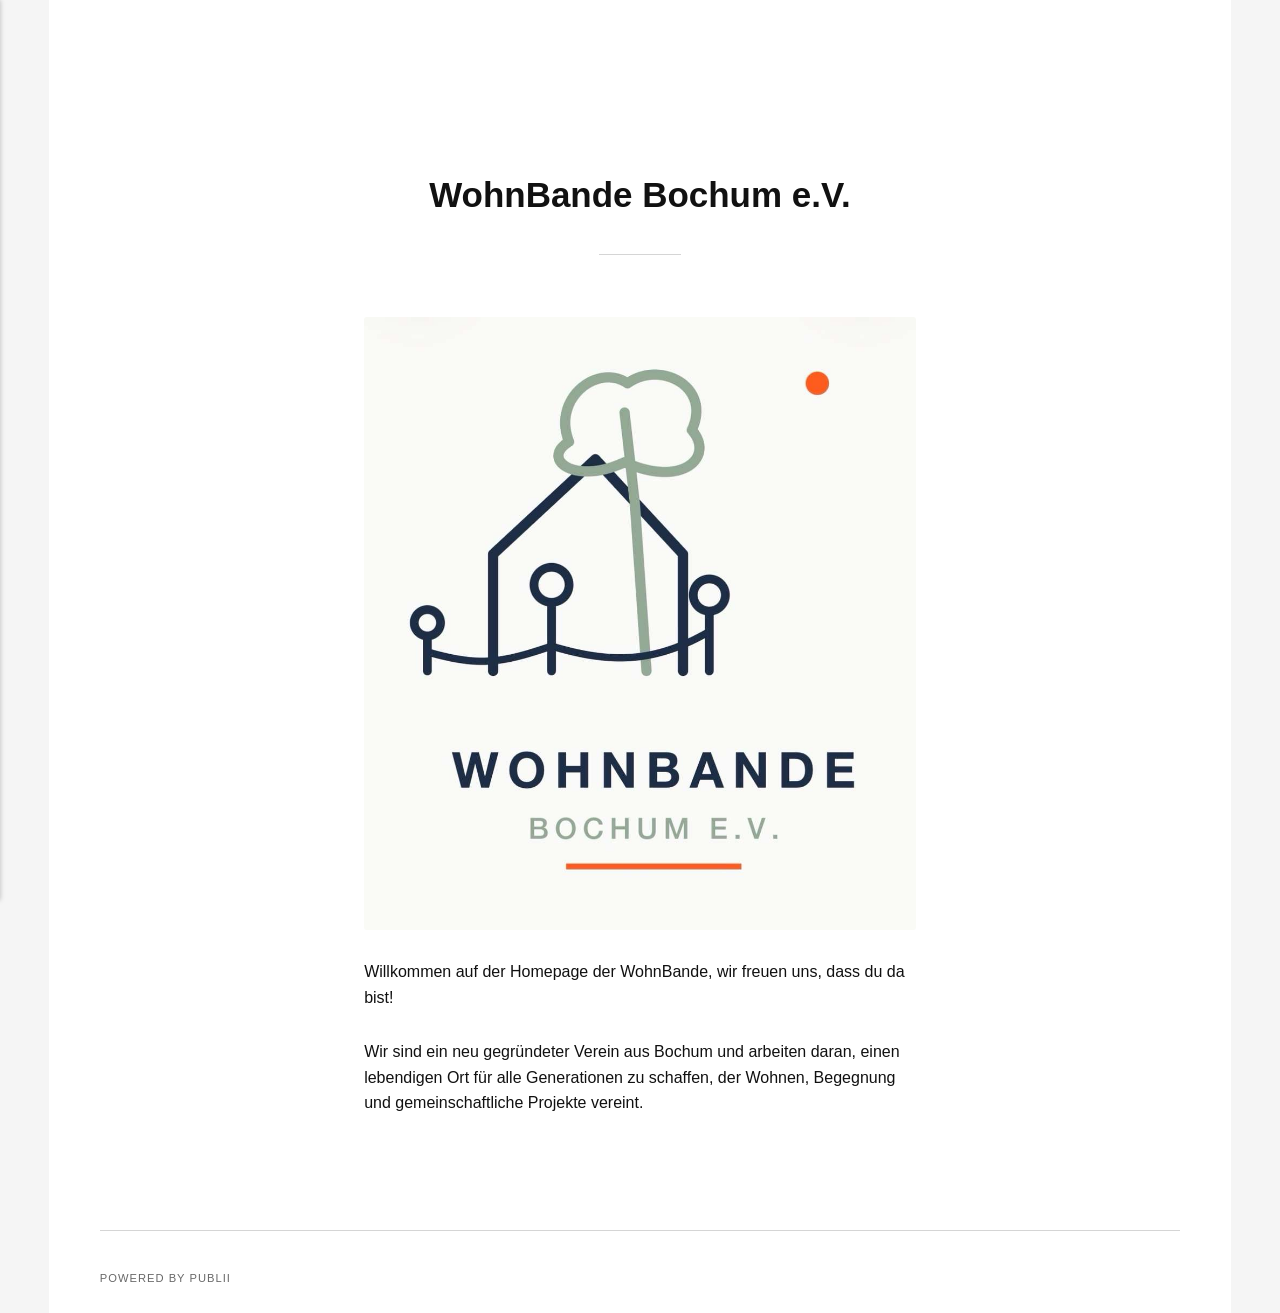
==== index.html @ e1ef2cfe "Updated from Publii" ====
<!DOCTYPE html><html lang="de"><head><meta charset="utf-8"><meta http-equiv="X-UA-Compatible" content="IE=edge"><meta name="viewport" content="width=device-width,initial-scale=1"><title>WohnBande Bochum e.V. - www.wohnbande-bochum.de</title><meta name="description" content="Willkommen auf der Homepage der WohnBande, wir freuen uns, dass du da&hellip;"><meta name="generator" content="Publii Open-Source CMS for Static Site"><link rel="canonical" href="https://alteuhle.github.io/wohnbande-bochum/"><link rel="alternate" type="application/atom+xml" href="https://alteuhle.github.io/wohnbande-bochum/feed.xml" title="www.wohnbande-bochum.de - RSS"><link rel="alternate" type="application/json" href="https://alteuhle.github.io/wohnbande-bochum/feed.json" title="www.wohnbande-bochum.de - JSON"><meta property="og:title" content="WohnBande Bochum e.V."><meta property="og:image" content="https://alteuhle.github.io/wohnbande-bochum/media/website/Logo_WohnBande.jpeg"><meta property="og:image:width" content="1170"><meta property="og:image:height" content="1300"><meta property="og:site_name" content="www.wohnbande-bochum.de"><meta property="og:description" content="Willkommen auf der Homepage der WohnBande, wir freuen uns, dass du da&hellip;"><meta property="og:url" content="https://alteuhle.github.io/wohnbande-bochum/"><meta property="og:type" content="article"><link rel="stylesheet" href="https://alteuhle.github.io/wohnbande-bochum/assets/css/style.css?v=b4f8182f8ec74cb9246003c094d4bc05"><script type="application/ld+json">{"@context":"http://schema.org","@type":"Article","mainEntityOfPage":{"@type":"WebPage","@id":"https://alteuhle.github.io/wohnbande-bochum/"},"headline":"WohnBande Bochum e.V.","datePublished":"2026-01-14T19:55+01:00","dateModified":"2026-10-03T09:33+02:00","image":{"@type":"ImageObject","url":"https://alteuhle.github.io/wohnbande-bochum/media/website/Logo_WohnBande.jpeg","height":1300,"width":1170},"description":"Willkommen auf der Homepage der WohnBande, wir freuen uns, dass du da&hellip;","author":{"@type":"Person","name":"WohnBande","url":"https://alteuhle.github.io/wohnbande-bochum/authors/infrateam/"},"publisher":{"@type":"Organization","name":"WohnBande","logo":{"@type":"ImageObject","url":"https://alteuhle.github.io/wohnbande-bochum/media/website/Logo_WohnBande.jpeg","height":1300,"width":1170}}}</script><noscript><style>img[loading] {
                    opacity: 1;
                }</style></noscript></head><body class="page-template"><div class="container"><header class="header" id="js-header"><a href="https://alteuhle.github.io/wohnbande-bochum/" class="logo"><img src="https://alteuhle.github.io/wohnbande-bochum/media/website/Logo_WohnBande.jpeg" alt="www.wohnbande-bochum.de" width="1170" height="1300"></a><nav class="navbar js-navbar"><button class="navbar__toggle js-toggle" aria-label="Menu"><span class="navbar__toggle-box"><span class="navbar__toggle-inner">Menu</span></span></button><ul class="navbar__menu"><li><a href="https://alteuhle.github.io/wohnbande-bochum/ueber-uns.html" target="_self">Über uns</a></li><li><a href="https://alteuhle.github.io/wohnbande-bochum/nutzungskonzept.html" target="_self">Unsere Vision</a></li><li><a href="https://alteuhle.github.io/wohnbande-bochum/aktuelles.html" target="_self">Aktuelles</a></li><li><a href="https://alteuhle.github.io/wohnbande-bochum/wohnbanden-news.html" target="_blank">Newsletter</a></li><li><a href="https://alteuhle.github.io/wohnbande-bochum/impressum-and-kontakt.html" target="_self">Impressum &amp; Kontakt</a></li></ul></nav></header><main class="page"><article class="content wrapper"><header class="hero"><h1 class="content__title">WohnBande Bochum e.V.</h1></header><div class="content__entry"><figure class="post__image"><img loading="lazy" src="https://alteuhle.github.io/wohnbande-bochum/media/posts/6/Logo_WohnBande.jpeg" alt="" width="1170" height="1300" sizes="(max-width: 1024px) 100vw, 1024px" srcset="https://alteuhle.github.io/wohnbande-bochum/media/posts/6/responsive/Logo_WohnBande-xs.jpeg 300w, https://alteuhle.github.io/wohnbande-bochum/media/posts/6/responsive/Logo_WohnBande-sm.jpeg 480w, https://alteuhle.github.io/wohnbande-bochum/media/posts/6/responsive/Logo_WohnBande-md.jpeg 768w, https://alteuhle.github.io/wohnbande-bochum/media/posts/6/responsive/Logo_WohnBande-lg.jpeg 1024w"></figure><p>Willkommen auf der Homepage der WohnBande, wir freuen uns, dass du da bist!</p><p>Wir sind ein neu gegründeter Verein aus Bochum und arbeiten daran, einen lebendigen Ort für alle Generationen zu schaffen, der Wohnen, Begegnung und gemeinschaftliche Projekte vereint. </p></div></article></main><footer class="footer"><div class="footer__copyright">Powered by Publii</div></footer></div><script defer="defer" src="https://alteuhle.github.io/wohnbande-bochum/assets/js/scripts.min.js?v=4268bfae06e330d473c424d50f09abda"></script><script>window.publiiThemeMenuConfig={mobileMenuMode:'sidebar',animationSpeed:300,submenuWidth: 'auto',doubleClickTime:500,mobileMenuExpandableSubmenus:true,relatedContainerForOverlayMenuSelector:'.navbar'};</script><script>/*<![CDATA[*/var images=document.querySelectorAll("img[loading]");for(var i=0;i<images.length;i++){if(images[i].complete){images[i].classList.add("is-loaded")}else{images[i].addEventListener("load",function(){this.classList.add("is-loaded")},false)}};/*]]>*/</script></body></html>
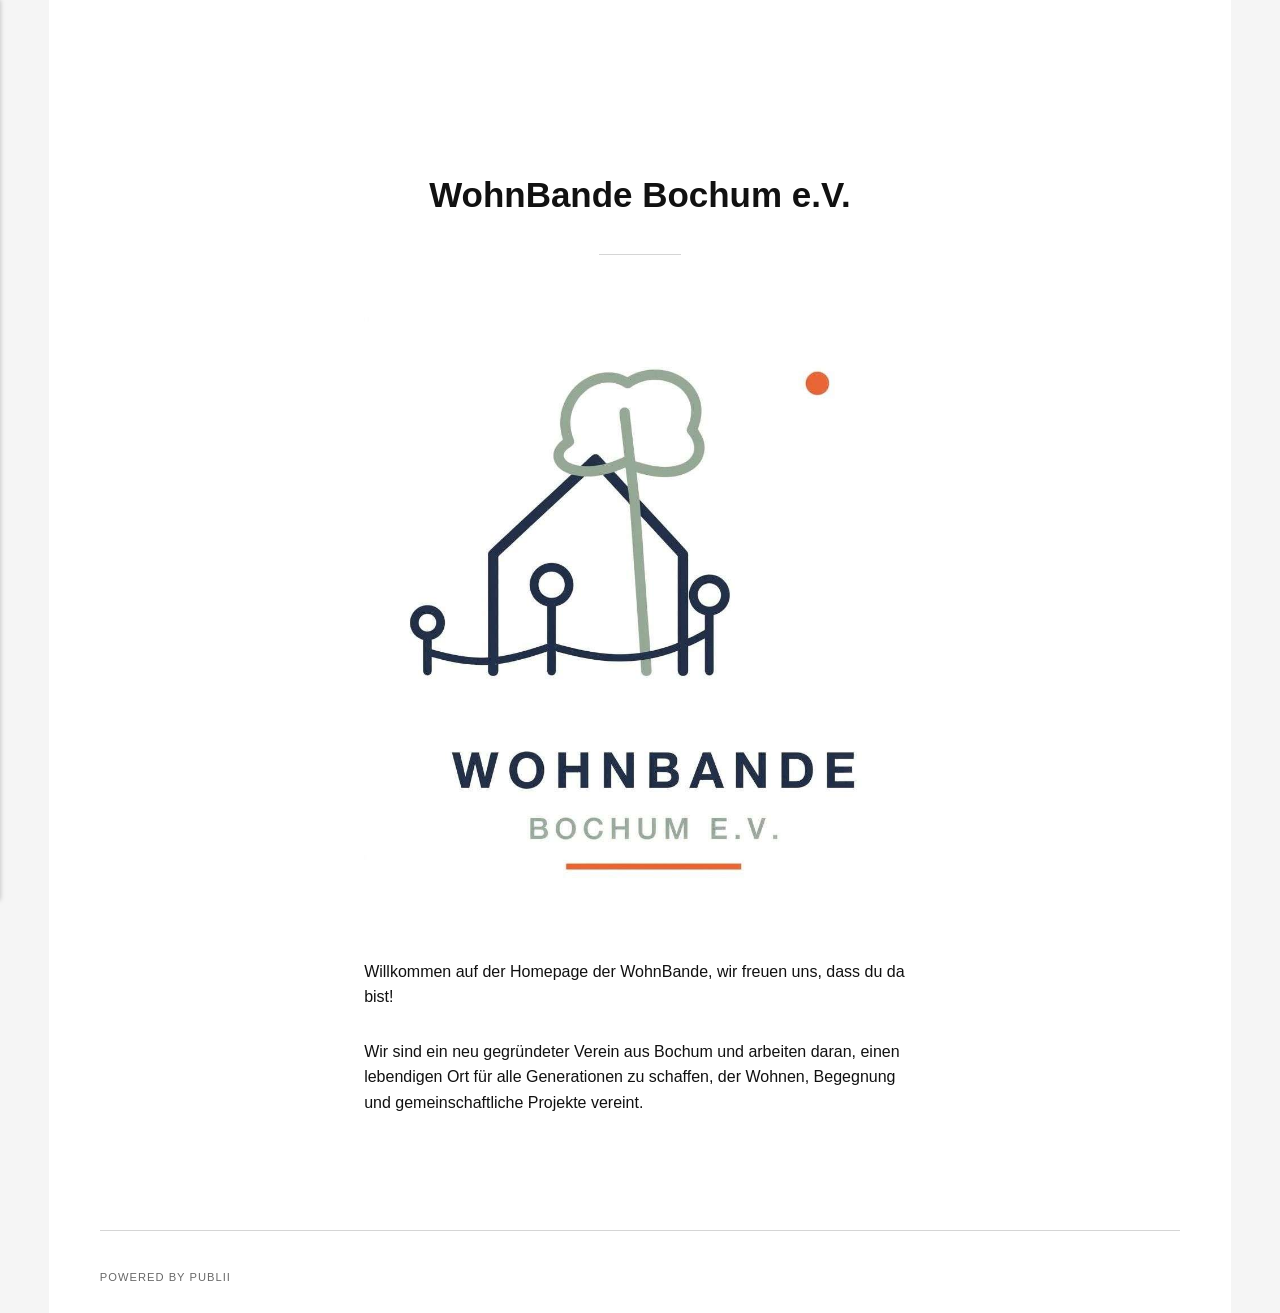
==== commit 77ec5abc: "Updated from Publii" ====
--- a/index.html
+++ b/index.html
@@ -1,3 +1,3 @@
-<!DOCTYPE html><html lang="de"><head><meta charset="utf-8"><meta http-equiv="X-UA-Compatible" content="IE=edge"><meta name="viewport" content="width=device-width,initial-scale=1"><title>WohnBande Bochum e.V. - www.wohnbande-bochum.de</title><meta name="description" content="Willkommen auf der Homepage der WohnBande, wir freuen uns, dass du da&hellip;"><meta name="generator" content="Publii Open-Source CMS for Static Site"><link rel="canonical" href="https://alteuhle.github.io/wohnbande-bochum/"><link rel="alternate" type="application/atom+xml" href="https://alteuhle.github.io/wohnbande-bochum/feed.xml" title="www.wohnbande-bochum.de - RSS"><link rel="alternate" type="application/json" href="https://alteuhle.github.io/wohnbande-bochum/feed.json" title="www.wohnbande-bochum.de - JSON"><meta property="og:title" content="WohnBande Bochum e.V."><meta property="og:image" content="https://alteuhle.github.io/wohnbande-bochum/media/website/Logo_WohnBande.jpeg"><meta property="og:image:width" content="1170"><meta property="og:image:height" content="1300"><meta property="og:site_name" content="www.wohnbande-bochum.de"><meta property="og:description" content="Willkommen auf der Homepage der WohnBande, wir freuen uns, dass du da&hellip;"><meta property="og:url" content="https://alteuhle.github.io/wohnbande-bochum/"><meta property="og:type" content="article"><link rel="stylesheet" href="https://alteuhle.github.io/wohnbande-bochum/assets/css/style.css?v=b4f8182f8ec74cb9246003c094d4bc05"><script type="application/ld+json">{"@context":"http://schema.org","@type":"Article","mainEntityOfPage":{"@type":"WebPage","@id":"https://alteuhle.github.io/wohnbande-bochum/"},"headline":"WohnBande Bochum e.V.","datePublished":"2026-01-14T19:55+01:00","dateModified":"2026-10-03T09:33+02:00","image":{"@type":"ImageObject","url":"https://alteuhle.github.io/wohnbande-bochum/media/website/Logo_WohnBande.jpeg","height":1300,"width":1170},"description":"Willkommen auf der Homepage der WohnBande, wir freuen uns, dass du da&hellip;","author":{"@type":"Person","name":"WohnBande","url":"https://alteuhle.github.io/wohnbande-bochum/authors/infrateam/"},"publisher":{"@type":"Organization","name":"WohnBande","logo":{"@type":"ImageObject","url":"https://alteuhle.github.io/wohnbande-bochum/media/website/Logo_WohnBande.jpeg","height":1300,"width":1170}}}</script><noscript><style>img[loading] {
+<!DOCTYPE html><html lang="de"><head><meta charset="utf-8"><meta http-equiv="X-UA-Compatible" content="IE=edge"><meta name="viewport" content="width=device-width,initial-scale=1"><title>WohnBande Bochum e.V. - www.wohnbande-bochum.de</title><meta name="description" content="Willkommen auf der Homepage der WohnBande, wir freuen uns, dass du da&hellip;"><meta name="generator" content="Publii Open-Source CMS for Static Site"><link rel="canonical" href="https://alteuhle.github.io/wohnbande-bochum/"><link rel="alternate" type="application/atom+xml" href="https://alteuhle.github.io/wohnbande-bochum/feed.xml" title="www.wohnbande-bochum.de - RSS"><link rel="alternate" type="application/json" href="https://alteuhle.github.io/wohnbande-bochum/feed.json" title="www.wohnbande-bochum.de - JSON"><meta property="og:title" content="WohnBande Bochum e.V."><meta property="og:image" content="https://alteuhle.github.io/wohnbande-bochum/media/website/Logo_WohnBande_weiss.jpg"><meta property="og:image:width" content="976"><meta property="og:image:height" content="1084"><meta property="og:site_name" content="www.wohnbande-bochum.de"><meta property="og:description" content="Willkommen auf der Homepage der WohnBande, wir freuen uns, dass du da&hellip;"><meta property="og:url" content="https://alteuhle.github.io/wohnbande-bochum/"><meta property="og:type" content="article"><link rel="stylesheet" href="https://alteuhle.github.io/wohnbande-bochum/assets/css/style.css?v=b4f8182f8ec74cb9246003c094d4bc05"><script type="application/ld+json">{"@context":"http://schema.org","@type":"Article","mainEntityOfPage":{"@type":"WebPage","@id":"https://alteuhle.github.io/wohnbande-bochum/"},"headline":"WohnBande Bochum e.V.","datePublished":"2026-01-14T19:55+01:00","dateModified":"2026-10-05T12:48+02:00","image":{"@type":"ImageObject","url":"https://alteuhle.github.io/wohnbande-bochum/media/website/Logo_WohnBande_weiss.jpg","height":1084,"width":976},"description":"Willkommen auf der Homepage der WohnBande, wir freuen uns, dass du da&hellip;","author":{"@type":"Person","name":"WohnBande","url":"https://alteuhle.github.io/wohnbande-bochum/authors/infrateam/"},"publisher":{"@type":"Organization","name":"WohnBande","logo":{"@type":"ImageObject","url":"https://alteuhle.github.io/wohnbande-bochum/media/website/Logo_WohnBande_weiss.jpg","height":1084,"width":976}}}</script><noscript><style>img[loading] {
                     opacity: 1;
-                }</style></noscript></head><body class="page-template"><div class="container"><header class="header" id="js-header"><a href="https://alteuhle.github.io/wohnbande-bochum/" class="logo"><img src="https://alteuhle.github.io/wohnbande-bochum/media/website/Logo_WohnBande.jpeg" alt="www.wohnbande-bochum.de" width="1170" height="1300"></a><nav class="navbar js-navbar"><button class="navbar__toggle js-toggle" aria-label="Menu"><span class="navbar__toggle-box"><span class="navbar__toggle-inner">Menu</span></span></button><ul class="navbar__menu"><li><a href="https://alteuhle.github.io/wohnbande-bochum/ueber-uns.html" target="_self">Über uns</a></li><li><a href="https://alteuhle.github.io/wohnbande-bochum/nutzungskonzept.html" target="_self">Unsere Vision</a></li><li><a href="https://alteuhle.github.io/wohnbande-bochum/aktuelles.html" target="_self">Aktuelles</a></li><li><a href="https://alteuhle.github.io/wohnbande-bochum/wohnbanden-news.html" target="_blank">Newsletter</a></li><li><a href="https://alteuhle.github.io/wohnbande-bochum/impressum-and-kontakt.html" target="_self">Impressum &amp; Kontakt</a></li></ul></nav></header><main class="page"><article class="content wrapper"><header class="hero"><h1 class="content__title">WohnBande Bochum e.V.</h1></header><div class="content__entry"><figure class="post__image"><img loading="lazy" src="https://alteuhle.github.io/wohnbande-bochum/media/posts/6/Logo_WohnBande.jpeg" alt="" width="1170" height="1300" sizes="(max-width: 1024px) 100vw, 1024px" srcset="https://alteuhle.github.io/wohnbande-bochum/media/posts/6/responsive/Logo_WohnBande-xs.jpeg 300w, https://alteuhle.github.io/wohnbande-bochum/media/posts/6/responsive/Logo_WohnBande-sm.jpeg 480w, https://alteuhle.github.io/wohnbande-bochum/media/posts/6/responsive/Logo_WohnBande-md.jpeg 768w, https://alteuhle.github.io/wohnbande-bochum/media/posts/6/responsive/Logo_WohnBande-lg.jpeg 1024w"></figure><p>Willkommen auf der Homepage der WohnBande, wir freuen uns, dass du da bist!</p><p>Wir sind ein neu gegründeter Verein aus Bochum und arbeiten daran, einen lebendigen Ort für alle Generationen zu schaffen, der Wohnen, Begegnung und gemeinschaftliche Projekte vereint. </p></div></article></main><footer class="footer"><div class="footer__copyright">Powered by Publii</div></footer></div><script defer="defer" src="https://alteuhle.github.io/wohnbande-bochum/assets/js/scripts.min.js?v=4268bfae06e330d473c424d50f09abda"></script><script>window.publiiThemeMenuConfig={mobileMenuMode:'sidebar',animationSpeed:300,submenuWidth: 'auto',doubleClickTime:500,mobileMenuExpandableSubmenus:true,relatedContainerForOverlayMenuSelector:'.navbar'};</script><script>/*<![CDATA[*/var images=document.querySelectorAll("img[loading]");for(var i=0;i<images.length;i++){if(images[i].complete){images[i].classList.add("is-loaded")}else{images[i].addEventListener("load",function(){this.classList.add("is-loaded")},false)}};/*]]>*/</script></body></html>+                }</style></noscript></head><body class="page-template"><div class="container"><header class="header" id="js-header"><a href="https://alteuhle.github.io/wohnbande-bochum/" class="logo"><img src="https://alteuhle.github.io/wohnbande-bochum/media/website/Logo_WohnBande_weiss.jpg" alt="www.wohnbande-bochum.de" width="976" height="1084"></a><nav class="navbar js-navbar"><button class="navbar__toggle js-toggle" aria-label="Menu"><span class="navbar__toggle-box"><span class="navbar__toggle-inner">Menu</span></span></button><ul class="navbar__menu"><li><a href="https://alteuhle.github.io/wohnbande-bochum/ueber-uns.html" target="_self">Über uns</a></li><li><a href="https://alteuhle.github.io/wohnbande-bochum/nutzungskonzept.html" target="_self">Unsere Vision</a></li><li><a href="https://alteuhle.github.io/wohnbande-bochum/aktuelles.html" target="_self">Aktuelles</a></li><li><a href="https://alteuhle.github.io/wohnbande-bochum/wohnbanden-news.html" target="_blank">Newsletter</a></li><li><a href="https://alteuhle.github.io/wohnbande-bochum/impressum-and-kontakt.html" target="_self">Impressum &amp; Kontakt</a></li></ul></nav></header><main class="page"><article class="content wrapper"><header class="hero"><h1 class="content__title">WohnBande Bochum e.V.</h1></header><div class="content__entry"><figure class="post__image"><img loading="lazy" src="https://alteuhle.github.io/wohnbande-bochum/media/posts/6/Logo_WohnBande_weiss.jpg" alt="" width="976" height="1084" sizes="(max-width: 1024px) 100vw, 1024px" srcset="https://alteuhle.github.io/wohnbande-bochum/media/posts/6/responsive/Logo_WohnBande_weiss-xs.jpg 300w, https://alteuhle.github.io/wohnbande-bochum/media/posts/6/responsive/Logo_WohnBande_weiss-sm.jpg 480w, https://alteuhle.github.io/wohnbande-bochum/media/posts/6/responsive/Logo_WohnBande_weiss-md.jpg 768w, https://alteuhle.github.io/wohnbande-bochum/media/posts/6/responsive/Logo_WohnBande_weiss-lg.jpg 1024w"></figure><p>Willkommen auf der Homepage der WohnBande, wir freuen uns, dass du da bist!</p><p>Wir sind ein neu gegründeter Verein aus Bochum und arbeiten daran, einen lebendigen Ort für alle Generationen zu schaffen, der Wohnen, Begegnung und gemeinschaftliche Projekte vereint. </p></div></article></main><footer class="footer"><div class="footer__copyright">Powered by Publii</div></footer></div><script defer="defer" src="https://alteuhle.github.io/wohnbande-bochum/assets/js/scripts.min.js?v=4268bfae06e330d473c424d50f09abda"></script><script>window.publiiThemeMenuConfig={mobileMenuMode:'sidebar',animationSpeed:300,submenuWidth: 'auto',doubleClickTime:500,mobileMenuExpandableSubmenus:true,relatedContainerForOverlayMenuSelector:'.navbar'};</script><script>/*<![CDATA[*/var images=document.querySelectorAll("img[loading]");for(var i=0;i<images.length;i++){if(images[i].complete){images[i].classList.add("is-loaded")}else{images[i].addEventListener("load",function(){this.classList.add("is-loaded")},false)}};/*]]>*/</script></body></html>
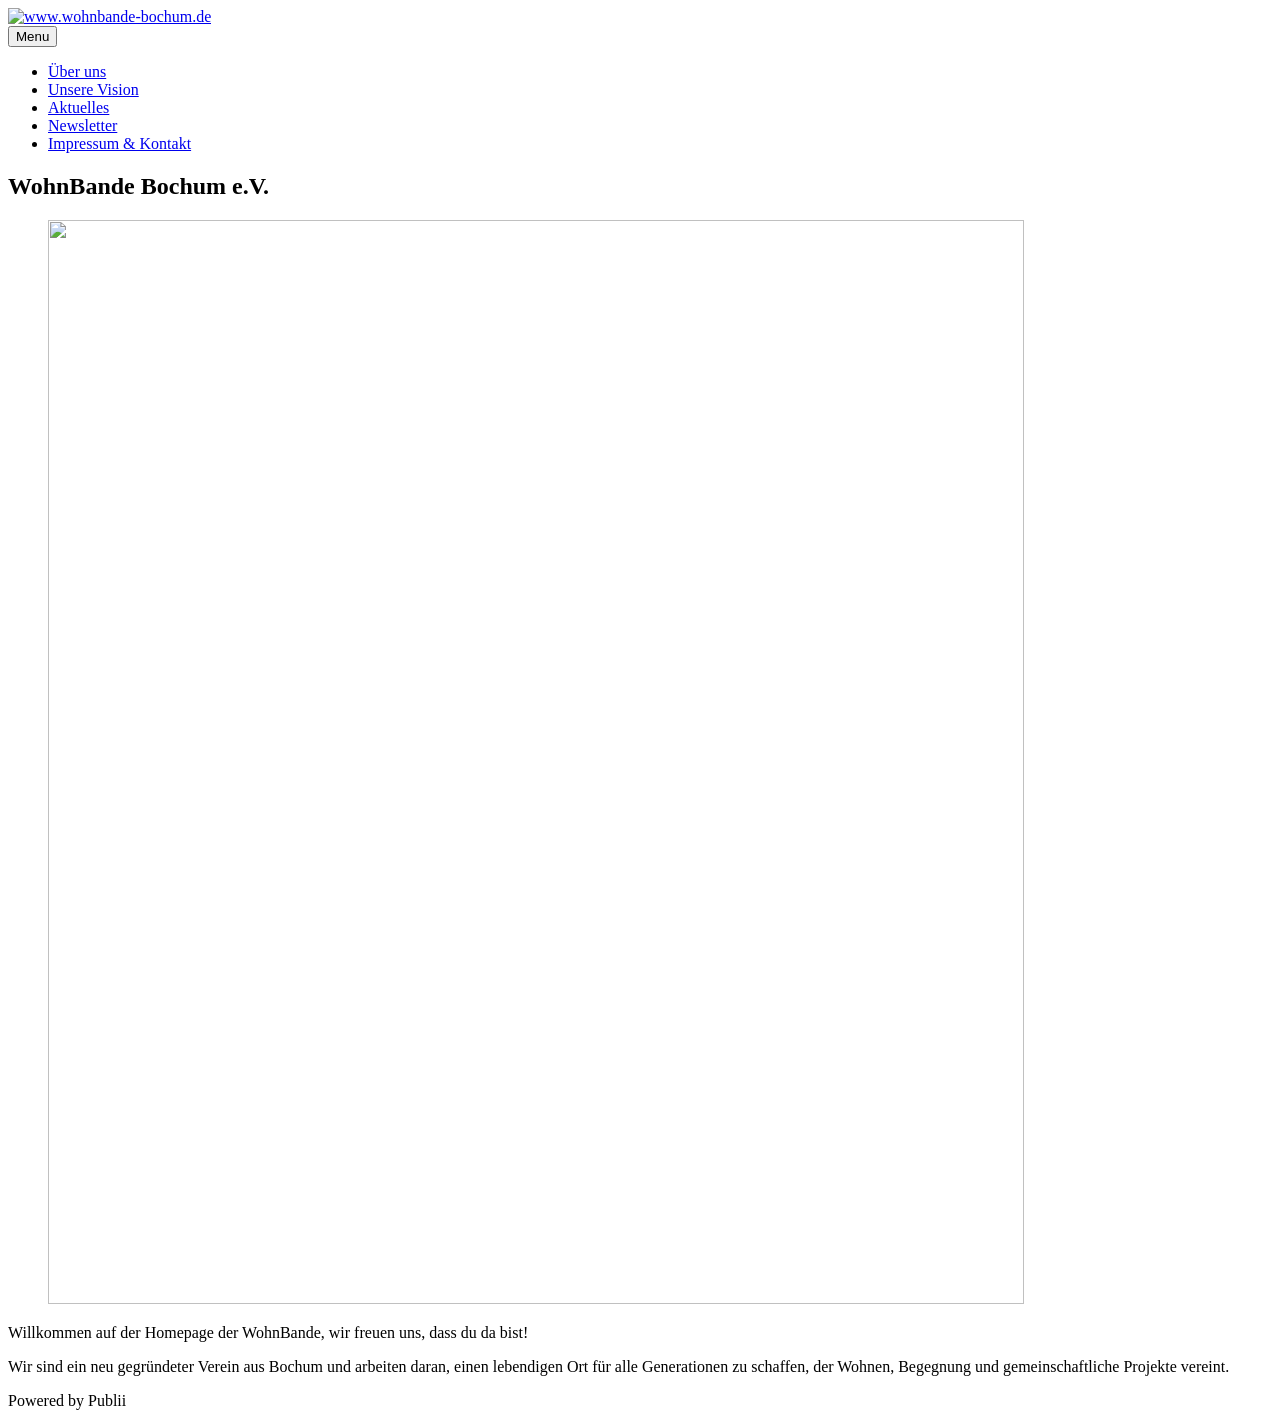
==== commit b9e52e86: "Updated from Publii" ====
--- a/index.html
+++ b/index.html
@@ -1,3 +1,3 @@
-<!DOCTYPE html><html lang="de"><head><meta charset="utf-8"><meta http-equiv="X-UA-Compatible" content="IE=edge"><meta name="viewport" content="width=device-width,initial-scale=1"><title>WohnBande Bochum e.V. - www.wohnbande-bochum.de</title><meta name="description" content="Willkommen auf der Homepage der WohnBande, wir freuen uns, dass du da&hellip;"><meta name="generator" content="Publii Open-Source CMS for Static Site"><link rel="canonical" href="https://alteuhle.github.io/wohnbande-bochum/"><link rel="alternate" type="application/atom+xml" href="https://alteuhle.github.io/wohnbande-bochum/feed.xml" title="www.wohnbande-bochum.de - RSS"><link rel="alternate" type="application/json" href="https://alteuhle.github.io/wohnbande-bochum/feed.json" title="www.wohnbande-bochum.de - JSON"><meta property="og:title" content="WohnBande Bochum e.V."><meta property="og:image" content="https://alteuhle.github.io/wohnbande-bochum/media/website/Logo_WohnBande_weiss.jpg"><meta property="og:image:width" content="976"><meta property="og:image:height" content="1084"><meta property="og:site_name" content="www.wohnbande-bochum.de"><meta property="og:description" content="Willkommen auf der Homepage der WohnBande, wir freuen uns, dass du da&hellip;"><meta property="og:url" content="https://alteuhle.github.io/wohnbande-bochum/"><meta property="og:type" content="article"><link rel="stylesheet" href="https://alteuhle.github.io/wohnbande-bochum/assets/css/style.css?v=b4f8182f8ec74cb9246003c094d4bc05"><script type="application/ld+json">{"@context":"http://schema.org","@type":"Article","mainEntityOfPage":{"@type":"WebPage","@id":"https://alteuhle.github.io/wohnbande-bochum/"},"headline":"WohnBande Bochum e.V.","datePublished":"2026-01-14T19:55+01:00","dateModified":"2026-10-05T12:48+02:00","image":{"@type":"ImageObject","url":"https://alteuhle.github.io/wohnbande-bochum/media/website/Logo_WohnBande_weiss.jpg","height":1084,"width":976},"description":"Willkommen auf der Homepage der WohnBande, wir freuen uns, dass du da&hellip;","author":{"@type":"Person","name":"WohnBande","url":"https://alteuhle.github.io/wohnbande-bochum/authors/infrateam/"},"publisher":{"@type":"Organization","name":"WohnBande","logo":{"@type":"ImageObject","url":"https://alteuhle.github.io/wohnbande-bochum/media/website/Logo_WohnBande_weiss.jpg","height":1084,"width":976}}}</script><noscript><style>img[loading] {
+<!DOCTYPE html><html lang="de"><head><meta charset="utf-8"><meta http-equiv="X-UA-Compatible" content="IE=edge"><meta name="viewport" content="width=device-width,initial-scale=1"><title>WohnBande Bochum e.V. - www.wohnbande-bochum.de</title><meta name="description" content="Willkommen auf der Homepage der WohnBande, wir freuen uns, dass du da&hellip;"><meta name="generator" content="Publii Open-Source CMS for Static Site"><link rel="canonical" href="https://wohnbande-bochum/"><link rel="alternate" type="application/atom+xml" href="https://wohnbande-bochum/feed.xml" title="www.wohnbande-bochum.de - RSS"><link rel="alternate" type="application/json" href="https://wohnbande-bochum/feed.json" title="www.wohnbande-bochum.de - JSON"><meta property="og:title" content="WohnBande Bochum e.V."><meta property="og:image" content="https://wohnbande-bochum/media/website/Logo_WohnBande_weiss.jpg"><meta property="og:image:width" content="976"><meta property="og:image:height" content="1084"><meta property="og:site_name" content="www.wohnbande-bochum.de"><meta property="og:description" content="Willkommen auf der Homepage der WohnBande, wir freuen uns, dass du da&hellip;"><meta property="og:url" content="https://wohnbande-bochum/"><meta property="og:type" content="article"><link rel="stylesheet" href="https://wohnbande-bochum/assets/css/style.css?v=b4f8182f8ec74cb9246003c094d4bc05"><script type="application/ld+json">{"@context":"http://schema.org","@type":"Article","mainEntityOfPage":{"@type":"WebPage","@id":"https://wohnbande-bochum/"},"headline":"WohnBande Bochum e.V.","datePublished":"2026-01-14T19:55+01:00","dateModified":"2026-10-05T12:48+02:00","image":{"@type":"ImageObject","url":"https://wohnbande-bochum/media/website/Logo_WohnBande_weiss.jpg","height":1084,"width":976},"description":"Willkommen auf der Homepage der WohnBande, wir freuen uns, dass du da&hellip;","author":{"@type":"Person","name":"WohnBande","url":"https://wohnbande-bochum/authors/infrateam/"},"publisher":{"@type":"Organization","name":"WohnBande","logo":{"@type":"ImageObject","url":"https://wohnbande-bochum/media/website/Logo_WohnBande_weiss.jpg","height":1084,"width":976}}}</script><noscript><style>img[loading] {
                     opacity: 1;
-                }</style></noscript></head><body class="page-template"><div class="container"><header class="header" id="js-header"><a href="https://alteuhle.github.io/wohnbande-bochum/" class="logo"><img src="https://alteuhle.github.io/wohnbande-bochum/media/website/Logo_WohnBande_weiss.jpg" alt="www.wohnbande-bochum.de" width="976" height="1084"></a><nav class="navbar js-navbar"><button class="navbar__toggle js-toggle" aria-label="Menu"><span class="navbar__toggle-box"><span class="navbar__toggle-inner">Menu</span></span></button><ul class="navbar__menu"><li><a href="https://alteuhle.github.io/wohnbande-bochum/ueber-uns.html" target="_self">Über uns</a></li><li><a href="https://alteuhle.github.io/wohnbande-bochum/nutzungskonzept.html" target="_self">Unsere Vision</a></li><li><a href="https://alteuhle.github.io/wohnbande-bochum/aktuelles.html" target="_self">Aktuelles</a></li><li><a href="https://alteuhle.github.io/wohnbande-bochum/wohnbanden-news.html" target="_blank">Newsletter</a></li><li><a href="https://alteuhle.github.io/wohnbande-bochum/impressum-and-kontakt.html" target="_self">Impressum &amp; Kontakt</a></li></ul></nav></header><main class="page"><article class="content wrapper"><header class="hero"><h1 class="content__title">WohnBande Bochum e.V.</h1></header><div class="content__entry"><figure class="post__image"><img loading="lazy" src="https://alteuhle.github.io/wohnbande-bochum/media/posts/6/Logo_WohnBande_weiss.jpg" alt="" width="976" height="1084" sizes="(max-width: 1024px) 100vw, 1024px" srcset="https://alteuhle.github.io/wohnbande-bochum/media/posts/6/responsive/Logo_WohnBande_weiss-xs.jpg 300w, https://alteuhle.github.io/wohnbande-bochum/media/posts/6/responsive/Logo_WohnBande_weiss-sm.jpg 480w, https://alteuhle.github.io/wohnbande-bochum/media/posts/6/responsive/Logo_WohnBande_weiss-md.jpg 768w, https://alteuhle.github.io/wohnbande-bochum/media/posts/6/responsive/Logo_WohnBande_weiss-lg.jpg 1024w"></figure><p>Willkommen auf der Homepage der WohnBande, wir freuen uns, dass du da bist!</p><p>Wir sind ein neu gegründeter Verein aus Bochum und arbeiten daran, einen lebendigen Ort für alle Generationen zu schaffen, der Wohnen, Begegnung und gemeinschaftliche Projekte vereint. </p></div></article></main><footer class="footer"><div class="footer__copyright">Powered by Publii</div></footer></div><script defer="defer" src="https://alteuhle.github.io/wohnbande-bochum/assets/js/scripts.min.js?v=4268bfae06e330d473c424d50f09abda"></script><script>window.publiiThemeMenuConfig={mobileMenuMode:'sidebar',animationSpeed:300,submenuWidth: 'auto',doubleClickTime:500,mobileMenuExpandableSubmenus:true,relatedContainerForOverlayMenuSelector:'.navbar'};</script><script>/*<![CDATA[*/var images=document.querySelectorAll("img[loading]");for(var i=0;i<images.length;i++){if(images[i].complete){images[i].classList.add("is-loaded")}else{images[i].addEventListener("load",function(){this.classList.add("is-loaded")},false)}};/*]]>*/</script></body></html>+                }</style></noscript></head><body class="page-template"><div class="container"><header class="header" id="js-header"><a href="https://wohnbande-bochum/" class="logo"><img src="https://wohnbande-bochum/media/website/Logo_WohnBande_weiss.jpg" alt="www.wohnbande-bochum.de" width="976" height="1084"></a><nav class="navbar js-navbar"><button class="navbar__toggle js-toggle" aria-label="Menu"><span class="navbar__toggle-box"><span class="navbar__toggle-inner">Menu</span></span></button><ul class="navbar__menu"><li><a href="https://wohnbande-bochum/ueber-uns.html" target="_self">Über uns</a></li><li><a href="https://wohnbande-bochum/nutzungskonzept.html" target="_self">Unsere Vision</a></li><li><a href="https://wohnbande-bochum/aktuelles.html" target="_self">Aktuelles</a></li><li><a href="https://wohnbande-bochum/wohnbanden-news.html" target="_blank">Newsletter</a></li><li><a href="https://wohnbande-bochum/impressum-and-kontakt.html" target="_self">Impressum &amp; Kontakt</a></li></ul></nav></header><main class="page"><article class="content wrapper"><header class="hero"><h1 class="content__title">WohnBande Bochum e.V.</h1></header><div class="content__entry"><figure class="post__image"><img loading="lazy" src="https://wohnbande-bochum/media/posts/6/Logo_WohnBande_weiss.jpg" alt="" width="976" height="1084" sizes="(max-width: 1024px) 100vw, 1024px" srcset="https://wohnbande-bochum/media/posts/6/responsive/Logo_WohnBande_weiss-xs.jpg 300w, https://wohnbande-bochum/media/posts/6/responsive/Logo_WohnBande_weiss-sm.jpg 480w, https://wohnbande-bochum/media/posts/6/responsive/Logo_WohnBande_weiss-md.jpg 768w, https://wohnbande-bochum/media/posts/6/responsive/Logo_WohnBande_weiss-lg.jpg 1024w"></figure><p>Willkommen auf der Homepage der WohnBande, wir freuen uns, dass du da bist!</p><p>Wir sind ein neu gegründeter Verein aus Bochum und arbeiten daran, einen lebendigen Ort für alle Generationen zu schaffen, der Wohnen, Begegnung und gemeinschaftliche Projekte vereint. </p></div></article></main><footer class="footer"><div class="footer__copyright">Powered by Publii</div></footer></div><script defer="defer" src="https://wohnbande-bochum/assets/js/scripts.min.js?v=4268bfae06e330d473c424d50f09abda"></script><script>window.publiiThemeMenuConfig={mobileMenuMode:'sidebar',animationSpeed:300,submenuWidth: 'auto',doubleClickTime:500,mobileMenuExpandableSubmenus:true,relatedContainerForOverlayMenuSelector:'.navbar'};</script><script>/*<![CDATA[*/var images=document.querySelectorAll("img[loading]");for(var i=0;i<images.length;i++){if(images[i].complete){images[i].classList.add("is-loaded")}else{images[i].addEventListener("load",function(){this.classList.add("is-loaded")},false)}};/*]]>*/</script></body></html>
